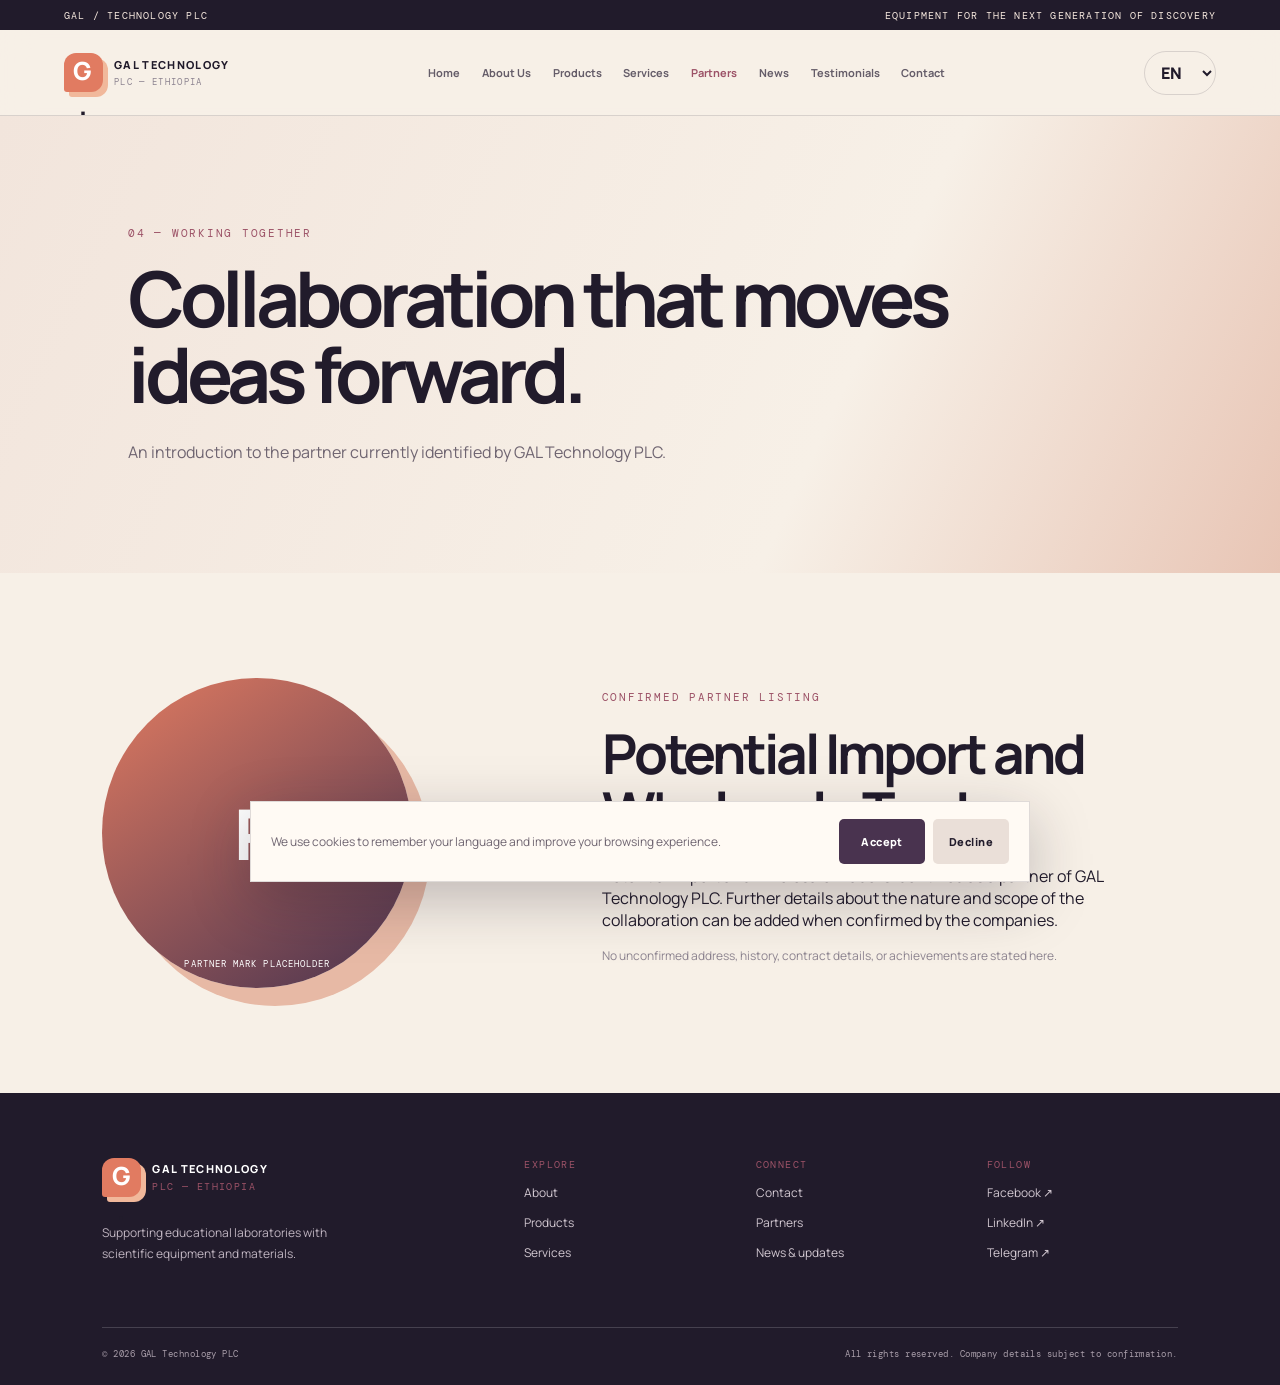
==== partners.html @ d0cb96fa "Add files via upload" ====
<!doctype html>
<html lang="en"><head><meta charset="utf-8"><meta name="viewport" content="width=device-width, initial-scale=1"><meta name="description" content="GAL Technology PLC — educational laboratory equipment and scientific materials."><title>Partners | GAL Technology PLC</title><link rel="preconnect" href="https://fonts.googleapis.com"><link rel="preconnect" href="https://fonts.gstatic.com" crossorigin><link href="https://fonts.googleapis.com/css2?family=DM+Mono:wght@400;500&family=Manrope:wght@400;500;600;700;800&family=Noto+Sans+Ethiopic:wght@400;500;600;700&display=swap" rel="stylesheet"><link rel="icon" type="image/svg+xml" href="assets/gal-tech-favicon.svg"><link rel="apple-touch-icon" href="assets/gal-tech-favicon.svg"><link rel="stylesheet" href="css/style.css"></head>
<body><div class="announcement"><span>GAL / TECHNOLOGY PLC</span><span data-i18n="announcement">EQUIPMENT FOR THE NEXT GENERATION OF DISCOVERY</span></div>
<header class="site-header"><a class="brand" href="index.html"><span class="brand-symbol">G<span>.</span></span><span>GAL TECHNOLOGY<small>PLC — ETHIOPIA</small></span></a><button class="menu-toggle" aria-label="Open menu">☰</button><nav class="main-nav"><a href="index.html" >Home</a><a href="about.html" >About Us</a><a href="products.html" >Products</a><a href="services.html" >Services</a><a href="partners.html" aria-current="page">Partners</a><a href="news.html" >News</a><a href="testimonials.html" >Testimonials</a><a href="contact.html" >Contact</a></nav><select id="languageSelect" class="language-select" aria-label="Choose language"><option value="en">EN</option><option value="am">አማ</option></select></header>
<main>
<section class="page-hero"><p class="eyebrow">04 — WORKING TOGETHER</p><h1 data-i18n="partnersTitle">Collaboration that moves ideas forward.</h1><p data-i18n="partnersIntro">An introduction to the partner currently identified by GAL Technology PLC.</p></section>
<section class="section partner-profile"><div class="partner-mark">P<span>PARTNER MARK PLACEHOLDER</span></div><div><p class="eyebrow">CONFIRMED PARTNER LISTING</p><h2>Potential Import and Wholesale Trade</h2><p data-i18n="partnerDescription">Potential Import and Wholesale Trade is identified as a partner of GAL Technology PLC. Further details about the nature and scope of the collaboration can be added when confirmed by the companies.</p><p class="muted" data-i18n="partnerDisclaimer">No unconfirmed address, history, contract details, or achievements are stated here.</p></div></section>
</main>
<footer class="site-footer"><div class="footer-top"><div><a class="brand footer-brand" href="index.html"><span class="brand-symbol">G<span>.</span></span><span>GAL TECHNOLOGY<small>PLC — ETHIOPIA</small></span></a><p data-i18n="footerText">Supporting educational laboratories with scientific equipment and materials.</p></div><div><small>EXPLORE</small><a href="about.html">About</a><a href="products.html">Products</a><a href="services.html">Services</a></div><div><small>CONNECT</small><a href="contact.html">Contact</a><a href="partners.html">Partners</a><a href="news.html">News & updates</a></div><div><small>FOLLOW</small><a href="#social-facebook">Facebook ↗</a><a href="#social-linkedin">LinkedIn ↗</a><a href="#social-telegram">Telegram ↗</a></div></div><div class="footer-bottom"><span>© <span id="year"></span> GAL Technology PLC</span><span data-i18n="footerNote">All rights reserved. Company details subject to confirmation.</span></div></footer>
<div class="cookie-banner" id="cookieBanner"><p data-i18n="cookieText">We use cookies to remember your language and improve your browsing experience.</p><div><button id="cookieAccept" class="btn btn-primary">Accept</button><button id="cookieDecline" class="btn btn-small">Decline</button></div></div>
<script src="js/translations.js"></script><script src="js/main.js"></script><script src="js/products.js"></script></body></html>
---- css/style.css ----
:root{--ink:#211b2b;--plum:#49334f;--berry:#9c5267;--coral:#e17b61;--peach:#f1b89b;--paper:#f7f0e7;--white:#fffaf4;--muted:#8d8490;--line:rgba(33,27,43,.14);--shadow:0 28px 70px rgba(42,26,43,.16)}
*{box-sizing:border-box}html{scroll-behavior:smooth}body{margin:0;background:var(--paper);color:var(--ink);font-family:Manrope,"Noto Sans Ethiopic",sans-serif}a{color:inherit;text-decoration:none}button,input,select,textarea{font:inherit}.announcement{height:30px;background:var(--ink);color:#f7e9df;display:flex;justify-content:space-between;align-items:center;padding:0 5vw;font:10px "DM Mono",monospace;letter-spacing:.12em}.site-header{height:86px;display:flex;align-items:center;justify-content:space-between;padding:0 5vw;background:rgba(247,240,231,.94);position:sticky;top:0;z-index:20;border-bottom:1px solid var(--line);backdrop-filter:blur(16px)}.brand{display:flex;align-items:center;gap:11px;font-size:11px;font-weight:800;letter-spacing:.12em}.brand small{display:block;font:9px "DM Mono",monospace;color:var(--muted);margin-top:4px}.brand-symbol{width:39px;height:39px;border-radius:12px 12px 12px 3px;background:var(--coral);display:grid;place-items:center;color:white;font-size:25px;box-shadow:5px 5px 0 var(--peach)}.brand-symbol span{color:var(--ink)}.main-nav{display:flex;gap:clamp(10px,1.7vw,26px)}.main-nav a{font-size:11px;font-weight:700;color:#655d69;transition:.2s}.main-nav a:hover,.main-nav a[aria-current=page]{color:var(--berry)}.language-select{border:1px solid var(--line);background:transparent;border-radius:30px;padding:9px 12px;color:var(--ink);font-weight:800}.menu-toggle{display:none;background:none;border:0;font-size:24px}.hero{min-height:650px;padding:8vw 7vw;display:grid;grid-template-columns:1fr 1fr;align-items:center;overflow:hidden;position:relative}.editorial-hero{background:radial-gradient(circle at 77% 43%,#e9b39a 0,#e8a58d 17%,transparent 17.2%),linear-gradient(120deg,#f7f0e7 0 52%,#eedfd5 52%)}.hero-copy{max-width:650px;position:relative;z-index:2}.eyebrow{font:11px "DM Mono",monospace;letter-spacing:.16em;color:var(--berry);margin:0 0 20px}.hero h1,.page-hero h1{font-size:clamp(44px,6vw,82px);line-height:.99;letter-spacing:-.065em;margin:0 0 26px;max-width:720px}.lead,.page-hero>p:last-child{font-size:16px;line-height:1.8;color:#6f6571;max-width:560px}.actions{display:flex;align-items:center;gap:26px;margin-top:34px;flex-wrap:wrap}.btn{display:inline-flex;align-items:center;justify-content:center;padding:15px 22px;border:0;border-radius:5px;font-size:11px;font-weight:800;letter-spacing:.04em;cursor:pointer;transition:.25s}.btn:hover{transform:translateY(-4px);box-shadow:0 12px 24px #211b2b22}.btn-primary{background:var(--plum);color:white}.btn-outline{border:1px solid var(--plum);color:var(--plum);margin-top:18px}.btn-light{background:var(--white);color:var(--ink)}.btn-small{padding:12px 16px;background:#eadfd8;color:var(--ink)}.text-link{font-size:12px;font-weight:800;border-bottom:1px solid var(--coral);padding-bottom:5px}.hero-proof{display:flex;gap:30px;margin-top:70px;font:10px "DM Mono",monospace;color:#8d7d85;text-transform:uppercase;letter-spacing:.1em}.hero-art{height:500px;position:relative;perspective:1000px;display:grid;place-items:center}.glass-sphere{width:min(29vw,340px);aspect-ratio:1;border-radius:50%;position:relative;background:radial-gradient(circle at 30% 25%,#fff9 0 3%,#f5c4ad99 15%,#a75e76aa 42%,#49334f 75%);box-shadow:inset -25px -28px 55px #251b3a77,inset 15px 15px 35px #fff9,25px 45px 90px #5e3b554d;transform:rotateX(18deg) rotateY(-22deg);animation:float 7s ease-in-out infinite}.sphere-core{position:absolute;width:32%;height:32%;border-radius:50%;background:linear-gradient(145deg,#fff4d8,#e17b61 45%,#49334f);top:34%;left:34%;box-shadow:0 0 35px #f7c6aa}.sphere-ring{position:absolute;inset:20% -24%;border:2px solid #fff9;border-radius:50%;transform:rotate(-28deg) rotateX(65deg);box-shadow:0 0 15px #fff8}.sphere-shine{position:absolute;inset:12% 57% 60% 20%;border-radius:50%;background:#fff8;filter:blur(13px)}.orbit{position:absolute;border:1px solid #49334f55;border-radius:50%;width:90%;height:36%;transform:rotate(-25deg)}.orbit-two{width:75%;height:65%;transform:rotate(62deg);border-color:#e17b61aa}.float-card{position:absolute;background:#fffaf0d9;backdrop-filter:blur(12px);padding:16px 20px;box-shadow:var(--shadow);border:1px solid #fff;border-radius:7px;display:grid;gap:7px;transform:rotateY(-12deg) rotateX(8deg)}.float-card small,.float-card span{font:9px "DM Mono";color:var(--berry)}.float-card b{font-size:13px;letter-spacing:.08em}.card-a{top:13%;left:3%}.card-b{bottom:14%;right:0}.vertical-note{position:absolute;right:-4%;top:35%;writing-mode:vertical-rl;font:9px "DM Mono";letter-spacing:.2em;color:#725765}@keyframes float{0%,100%{transform:translateY(0) rotateX(18deg) rotateY(-22deg)}50%{transform:translateY(-18px) rotateX(25deg) rotateY(-12deg)}}.ticker{background:var(--coral);color:var(--ink);overflow:hidden;padding:17px 0;font:11px "DM Mono";letter-spacing:.14em;white-space:nowrap}.ticker div{word-spacing:18px;animation:marquee 28s linear infinite}.ticker i{font-style:normal;margin:0 20px;color:#fff}@keyframes marquee{to{transform:translateX(-20%)}}.section{padding:105px 8vw}.intro-grid{display:grid;grid-template-columns:1fr 1fr;gap:9vw;align-items:start}.section h2,.feature-split h2,.partner-band h2{font-size:clamp(34px,4.3vw,56px);line-height:1.06;letter-spacing:-.055em;margin:0 0 24px}.intro-grid p:not(.eyebrow),.feature-split p:not(.eyebrow),.partner-band p:not(.eyebrow){line-height:1.9;color:#756c76;font-size:14px}.intro-grid .text-link{display:inline-block;margin-top:22px}.dark-panel{background:var(--ink);color:var(--white)}.section-head{display:flex;justify-content:space-between;gap:40px;align-items:end;margin-bottom:45px}.section-head p{max-width:300px;color:#c2b6c0;line-height:1.7;font-size:13px}.dark-panel .eyebrow{color:var(--peach)}.discipline-grid{display:grid;grid-template-columns:repeat(3,1fr);gap:12px}.discipline{min-height:180px;padding:24px;display:flex;flex-direction:column;justify-content:space-between;position:relative;overflow:hidden;border-radius:4px;background:linear-gradient(140deg,#553b5b,#30253d);transition:.35s;transform-style:preserve-3d}.discipline:nth-child(2),.discipline:nth-child(5){background:linear-gradient(140deg,#a65e72,#673e5b)}.discipline:nth-child(3),.discipline:nth-child(6){background:linear-gradient(140deg,#d77e65,#854a5d)}.discipline:hover{transform:perspective(700px) rotateX(5deg) rotateY(-5deg) translateY(-7px);box-shadow:0 25px 40px #0005}.discipline span{font:10px "DM Mono";color:#f5c9b6}.discipline b{font-size:19px;max-width:220px}.discipline i{position:absolute;right:24px;bottom:24px;font-style:normal;font-size:22px;color:#f7c7ae}.feature-split{display:grid;grid-template-columns:1fr 1fr;gap:10vw;align-items:center}.feature-visual{height:420px;background:linear-gradient(145deg,#e8c6b6,#d88a77);border-radius:4px;position:relative;display:grid;place-items:center;overflow:hidden;perspective:800px}.lab-cube{width:190px;height:190px;position:relative;transform-style:preserve-3d;transform:rotateX(-25deg) rotateY(35deg);animation:cubefloat 9s ease-in-out infinite}.cube-face{position:absolute;width:190px;height:190px;border:1px solid #fff9;background:linear-gradient(145deg,#fdf4e7aa,#6b435b99);backdrop-filter:blur(5px);box-shadow:inset 0 0 35px #fff5;display:grid;place-items:center;color:#fff;font-size:25px;font-weight:800;letter-spacing:.12em;text-align:center}.face-front{transform:translateZ(95px)}.face-side{transform:rotateY(90deg) translateZ(95px);background:#49334fcc}.face-top{transform:rotateX(90deg) translateZ(95px);background:#f7c2a8aa}.visual-caption{position:absolute;bottom:20px;left:22px;font:9px "DM Mono";letter-spacing:.12em;color:#533b50}@keyframes cubefloat{50%{transform:rotateX(-10deg) rotateY(125deg) translateY(-14px)}}.partner-band{background:var(--berry);color:white;display:flex;align-items:center;justify-content:space-between;gap:40px}.partner-band .eyebrow{color:#f8cbb5}.partner-band p:not(.eyebrow){color:#f5dce0;max-width:540px}.page-hero{padding:110px 10vw 90px;background:linear-gradient(115deg,#f2e5dc,#f7f0e7 65%,#e8c5b5);min-height:360px}.page-hero h1{max-width:850px}.page-hero>p:last-child{max-width:670px}.two-col{display:grid;grid-template-columns:1fr 1fr;gap:10vw}.values{background:var(--ink);color:white}.values .eyebrow{color:var(--peach)}.value-grid{display:grid;grid-template-columns:repeat(3,1fr);gap:16px;margin-top:50px}.value-grid article{padding:25px;border:1px solid #ffffff2c;min-height:190px}.value-grid span{font:11px "DM Mono";color:var(--coral)}.value-grid h3{margin-top:32px}.value-grid p{color:#c8bdc8;font-size:13px;line-height:1.7}.manager{display:grid;grid-template-columns:.8fr 1.2fr;gap:9vw;align-items:center}.portrait-placeholder,.partner-mark{min-height:350px;background:linear-gradient(145deg,#d88a77,#49334f);display:grid;place-items:center;color:white;font-size:70px;font-weight:800;position:relative;box-shadow:18px 18px 0 #e7b9a5}.portrait-placeholder span,.partner-mark span{position:absolute;bottom:18px;font:9px "DM Mono";letter-spacing:.12em}.manager h3{margin:28px 0 4px}.muted{color:var(--muted);font-size:12px}.catalog-tools{display:flex;gap:12px;margin-bottom:20px}.catalog-tools input,.catalog-tools select{padding:14px;border:1px solid var(--line);background:#fffaf4;border-radius:3px;min-width:180px}.catalog-tools input{flex:1}.catalog-note{font-size:11px;color:var(--muted);margin-bottom:30px}.product-grid{display:grid;grid-template-columns:repeat(3,1fr);gap:15px}.product-card{background:#fffaf4;border:1px solid var(--line);padding:22px;min-height:190px;display:flex;flex-direction:column;justify-content:space-between;transition:.25s}.product-card:hover{transform:translateY(-5px);box-shadow:var(--shadow)}.product-card small{font:9px "DM Mono";color:var(--berry);text-transform:uppercase}.product-card h3{font-size:18px}.product-card p{font-size:12px;color:#7d737e;line-height:1.6}.service-list article{display:grid;grid-template-columns:70px 1fr 30px;gap:25px;padding:30px 0;border-bottom:1px solid var(--line);align-items:start}.service-list article>span{font:12px "DM Mono";color:var(--berry)}.service-list h2{font-size:25px;margin:0 0 10px}.service-list p{color:#7d737e;line-height:1.7;max-width:680px}.partner-profile{display:grid;grid-template-columns:.8fr 1.2fr;gap:9vw;align-items:center}.partner-mark{background:linear-gradient(145deg,#e17b61,#49334f);border-radius:50%;min-height:310px;max-width:310px}.sample-warning{background:#f3d8c8;border-left:4px solid var(--coral);padding:16px;font-size:12px;line-height:1.6;margin-bottom:28px}.quote-grid,.news-grid{display:grid;grid-template-columns:repeat(3,1fr);gap:15px}.quote-grid blockquote{margin:0;padding:28px;background:#fffaf4;border:1px solid var(--line)}.quote-grid blockquote>span{font-size:48px;color:var(--coral)}.quote-grid p{line-height:1.8;color:#635a65}.quote-grid footer{font-weight:800;font-size:12px;margin-top:30px}.quote-grid small{display:block;color:var(--muted);font-weight:400;margin-top:5px}.news-grid article{background:#fffaf4;padding:16px}.news-art{height:180px;display:grid;place-items:center;color:white;font:20px "DM Mono";letter-spacing:.15em}.art-one{background:linear-gradient(135deg,#49334f,#d77e65)}.art-two{background:linear-gradient(135deg,#9c5267,#f1b89b)}.art-three{background:linear-gradient(135deg,#211b2b,#9c5267)}.news-grid h2{font-size:21px;line-height:1.2}.news-grid p{font-size:13px;color:#7d737e;line-height:1.7}.news-grid .text-link{display:inline-block;margin:15px 0}.contact-layout{display:grid;grid-template-columns:1fr 1fr;gap:8vw}.contact-details>div{padding:0 0 22px;margin-bottom:20px;border-bottom:1px solid var(--line)}.contact-details small,.footer-top small{font:10px "DM Mono";letter-spacing:.14em;color:var(--berry)}.contact-details h2{font-size:27px}.contact-details p{color:#726976}.map-placeholder{height:180px;background:repeating-linear-gradient(45deg,#eadbd1,#eadbd1 10px,#f1e6de 10px,#f1e6de 20px);display:grid;place-content:center;text-align:center;color:#806b78}.map-placeholder span{font:14px "DM Mono";letter-spacing:.2em}.map-placeholder small{margin-top:8px}.contact-form{background:#fffaf4;padding:35px;box-shadow:var(--shadow)}.contact-form h2{font-size:34px}.contact-form label{display:block;font-size:11px;font-weight:800;margin:18px 0}.contact-form input,.contact-form textarea{display:block;width:100%;padding:13px;margin-top:7px;border:1px solid var(--line);background:var(--paper);outline-color:var(--coral)}.form-status{font-size:11px;color:var(--muted);line-height:1.5}.site-footer{background:var(--ink);color:#fffaf4;padding:65px 8vw 25px}.footer-top{display:grid;grid-template-columns:2fr 1fr 1fr 1fr;gap:40px;padding-bottom:50px}.footer-brand{color:white}.footer-top p{color:#bfb4c0;max-width:260px;font-size:12px;line-height:1.8;margin-top:25px}.footer-top>div:not(:first-child){display:flex;flex-direction:column;gap:13px}.footer-top>div>a:not(.brand){font-size:12px;color:#d2c8d1}.footer-bottom{border-top:1px solid #ffffff2b;padding-top:20px;display:flex;justify-content:space-between;color:#a99eaa;font:9px "DM Mono";letter-spacing:.05em}.cookie-banner{position:fixed;z-index:50;bottom:18px;left:50%;transform:translateX(-50%);width:min(780px,calc(100% - 30px));background:#fffaf4;box-shadow:0 18px 60px #211b2b44;border:1px solid var(--line);padding:17px 20px;display:flex;align-items:center;justify-content:space-between;gap:20px}.cookie-banner p{font-size:12px;color:#6f6571}.cookie-banner>div{display:flex;gap:8px;flex-shrink:0}
@media(max-width:1000px){.main-nav{gap:10px}.main-nav a{font-size:10px}.hero{padding-left:5vw;padding-right:5vw}.hero-art{transform:scale(.9)}.section{padding:80px 6vw}}
@media(max-width:760px){.announcement span:last-child{display:none}.site-header{height:72px}.menu-toggle{display:block;order:3}.main-nav{display:none;position:absolute;top:72px;left:0;right:0;background:var(--paper);padding:20px 7vw;flex-direction:column;border-bottom:1px solid var(--line)}.main-nav.open{display:flex}.main-nav a{font-size:13px;padding:8px 0}.language-select{margin-left:auto;margin-right:16px}.hero{grid-template-columns:1fr;padding:75px 7vw 30px}.hero h1{font-size:54px}.hero-art{height:370px;margin-top:10px}.glass-sphere{width:240px}.vertical-note{right:0}.intro-grid,.feature-split,.two-col,.manager,.partner-profile,.contact-layout{grid-template-columns:1fr;gap:35px}.section-head,.partner-band{align-items:flex-start;flex-direction:column}.discipline-grid,.product-grid,.quote-grid,.news-grid,.value-grid{grid-template-columns:1fr 1fr}.discipline{min-height:145px}.feature-visual{height:330px}.page-hero{padding:75px 7vw}.page-hero h1{font-size:52px}.footer-top{grid-template-columns:1fr 1fr}.footer-top>div:first-child{grid-column:1/-1}.catalog-tools{flex-direction:column}.catalog-tools input,.catalog-tools select{width:100%}.cookie-banner{align-items:flex-start;flex-direction:column}.cookie-banner>div{width:100%}.cookie-banner button{flex:1}.footer-bottom{gap:15px;flex-direction:column}}
@media(max-width:440px){.discipline-grid,.product-grid,.quote-grid,.news-grid,.value-grid{grid-template-columns:1fr}.hero h1{font-size:45px}.hero-proof{margin-top:40px}.footer-top{grid-template-columns:1fr 1fr}.service-list article{grid-template-columns:35px 1fr 20px;gap:12px}.contact-form{padding:22px}}

/* --- Supplied laboratory photography and expanded homepage content --- */
.photo-band{padding:30px 7vw 86px;background:var(--paper)}
.photo-band-head{display:flex;justify-content:space-between;align-items:end;gap:30px;margin-bottom:24px}
.photo-band-head h2{font-size:clamp(28px,4vw,46px);letter-spacing:-.045em;margin:0;max-width:520px}
.photo-band-head p{max-width:390px;color:#766d78;line-height:1.7;font-size:13px}
.lab-photo-grid{display:grid;grid-template-columns:1.25fr 1fr 1fr;gap:14px}
.lab-photo{margin:0;position:relative;overflow:hidden;min-height:245px;background:#e7d9d0;border-radius:8px;box-shadow:var(--shadow)}
.lab-photo:first-child{min-height:330px;grid-row:span 2}
.lab-photo img{width:100%;height:100%;position:absolute;inset:0;object-fit:cover;transition:transform .6s ease}
.lab-photo:hover img{transform:scale(1.045)}
.lab-photo figcaption{position:absolute;left:14px;bottom:14px;padding:8px 11px;background:#211b2bd9;color:#fffaf4;font:9px 'DM Mono',monospace;letter-spacing:.1em;border-radius:3px}
.why-section{background:#f0e5dc}
.why-grid{display:grid;grid-template-columns:repeat(4,1fr);gap:14px;margin-top:34px}
.why-card{background:#fffaf4;padding:25px 22px;border:1px solid var(--line);min-height:210px;border-radius:6px;box-shadow:0 12px 34px #211b2b0b}
.why-card span{font:11px 'DM Mono';color:var(--berry)}
.why-card h3{font-size:17px;margin:28px 0 10px}
.why-card p{font-size:12px;line-height:1.75;color:#766d78;margin:0}
.image-feature{display:grid;grid-template-columns:1fr 1fr;gap:6vw;align-items:center}
.image-feature img{width:100%;height:390px;object-fit:cover;border-radius:7px;box-shadow:var(--shadow)}
.image-strip{display:grid;grid-template-columns:repeat(3,1fr);gap:14px;margin-top:34px}
.image-strip img{width:100%;height:210px;object-fit:cover;border-radius:6px}
.photo-note{font-size:10px;color:var(--muted);margin-top:12px;line-height:1.6}
.news-photo{height:190px;width:100%;object-fit:cover;display:block;border-radius:4px}
.product-card .product-thumb{height:130px;width:100%;object-fit:cover;margin:-22px -22px 18px;width:calc(100% + 44px);max-width:none}
@media(max-width:900px){.why-grid{grid-template-columns:repeat(2,1fr)}.lab-photo-grid{grid-template-columns:1fr 1fr}.lab-photo:first-child{grid-row:auto;min-height:245px}.image-feature{gap:30px}}
@media(max-width:600px){.photo-band-head{align-items:flex-start;flex-direction:column}.lab-photo-grid,.why-grid,.image-feature,.image-strip{grid-template-columns:1fr}.lab-photo,.lab-photo:first-child{min-height:230px}.image-feature img{height:260px}.image-strip img{height:220px}}

/* Homepage hero: clear company identity and real laboratory imagery */
.editorial-hero{background:linear-gradient(110deg,rgba(247,240,231,.97) 0%,rgba(247,240,231,.91) 48%,rgba(238,223,213,.78) 100%),url("../assets/images/science-laboratory.webp") center/cover no-repeat}
.hero-art{height:540px;display:flex;flex-direction:column;justify-content:flex-start;align-items:center;gap:18px;padding:8px 2% 22px;isolation:isolate}
.hero-company-title{text-align:center;position:relative;z-index:2;color:var(--ink);width:100%}
.hero-company-title>span{font:10px "DM Mono",monospace;letter-spacing:.25em;color:var(--berry)}
.hero-company-title h2{font-size:clamp(25px,3.1vw,43px);line-height:1.05;letter-spacing:-.055em;margin:8px 0 5px;font-weight:800}
.hero-company-title p{font:11px "DM Mono",monospace;letter-spacing:.3em;color:var(--berry);margin:0}
.hero-company-title i{font-style:normal;color:var(--coral)}
.hero-photo-collage{position:relative;width:min(100%,510px);height:360px;z-index:1}
.hero-photo{position:absolute;margin:0;overflow:hidden;border:7px solid rgba(255,250,244,.88);border-radius:5px;box-shadow:0 22px 55px rgba(33,27,43,.2);background:#d8c8bf}
.hero-photo img{display:block;width:100%;height:100%;object-fit:cover}
.hero-photo-main{left:12%;top:8%;width:70%;height:78%;transform:rotate(-3deg)}
.hero-photo-top{right:0;top:0;width:37%;height:43%;transform:rotate(5deg)}
.hero-photo-bottom{right:2%;bottom:2%;width:42%;height:43%;transform:rotate(4deg)}
.hero-photo-label{position:absolute;left:0;bottom:0;padding:10px 13px;background:var(--ink);color:#fff5ec;font:9px "DM Mono",monospace;letter-spacing:.12em;box-shadow:0 8px 20px #211b2b30}
.hero-art-glow{position:absolute;z-index:-1;width:78%;height:65%;top:24%;left:11%;border-radius:50%;background:radial-gradient(ellipse,rgba(225,123,97,.24),rgba(156,82,103,.1) 48%,transparent 72%);filter:blur(12px)}
.vertical-note{right:-1%;top:48%;color:#725765}
.cookie-banner[hidden]{display:none!important}
@media(max-width:760px){.hero-art{height:460px;padding-top:8px}.hero-company-title h2{font-size:32px}.hero-photo-collage{height:310px;width:100%;max-width:440px}.vertical-note{right:0;top:48%}}
@media(max-width:440px){.hero-art{height:420px}.hero-photo-collage{height:275px}.hero-photo-main{left:8%;width:76%}.hero-photo-top{width:40%;height:40%}.hero-photo-bottom{width:44%;height:42%}.hero-photo-label{font-size:8px;padding:8px}}


/* Live Google Maps panel for the verified 4Y Building coordinates */
.map-panel{border:1px solid var(--line);background:#fffaf4;padding:18px;box-shadow:var(--shadow);}
.map-panel-heading{display:flex;justify-content:space-between;align-items:flex-end;gap:16px;margin-bottom:14px;flex-wrap:wrap;}
.map-panel-heading h2{font-size:25px;margin:6px 0 3px;}
.map-panel-heading p{margin:0;color:#726976;font-size:13px;}
.live-map{height:340px;overflow:hidden;background:#eadbd1;border-radius:4px;}
.live-map iframe{display:block;width:100%;height:100%;border:0;}
.map-coordinates{font:10px "DM Mono",monospace;letter-spacing:.12em;color:#857786;margin:12px 0 0;}
.company-address{line-height:1.7;}
@media(max-width:760px){.live-map{height:280px}.map-panel{padding:13px}.map-panel-heading h2{font-size:22px}}
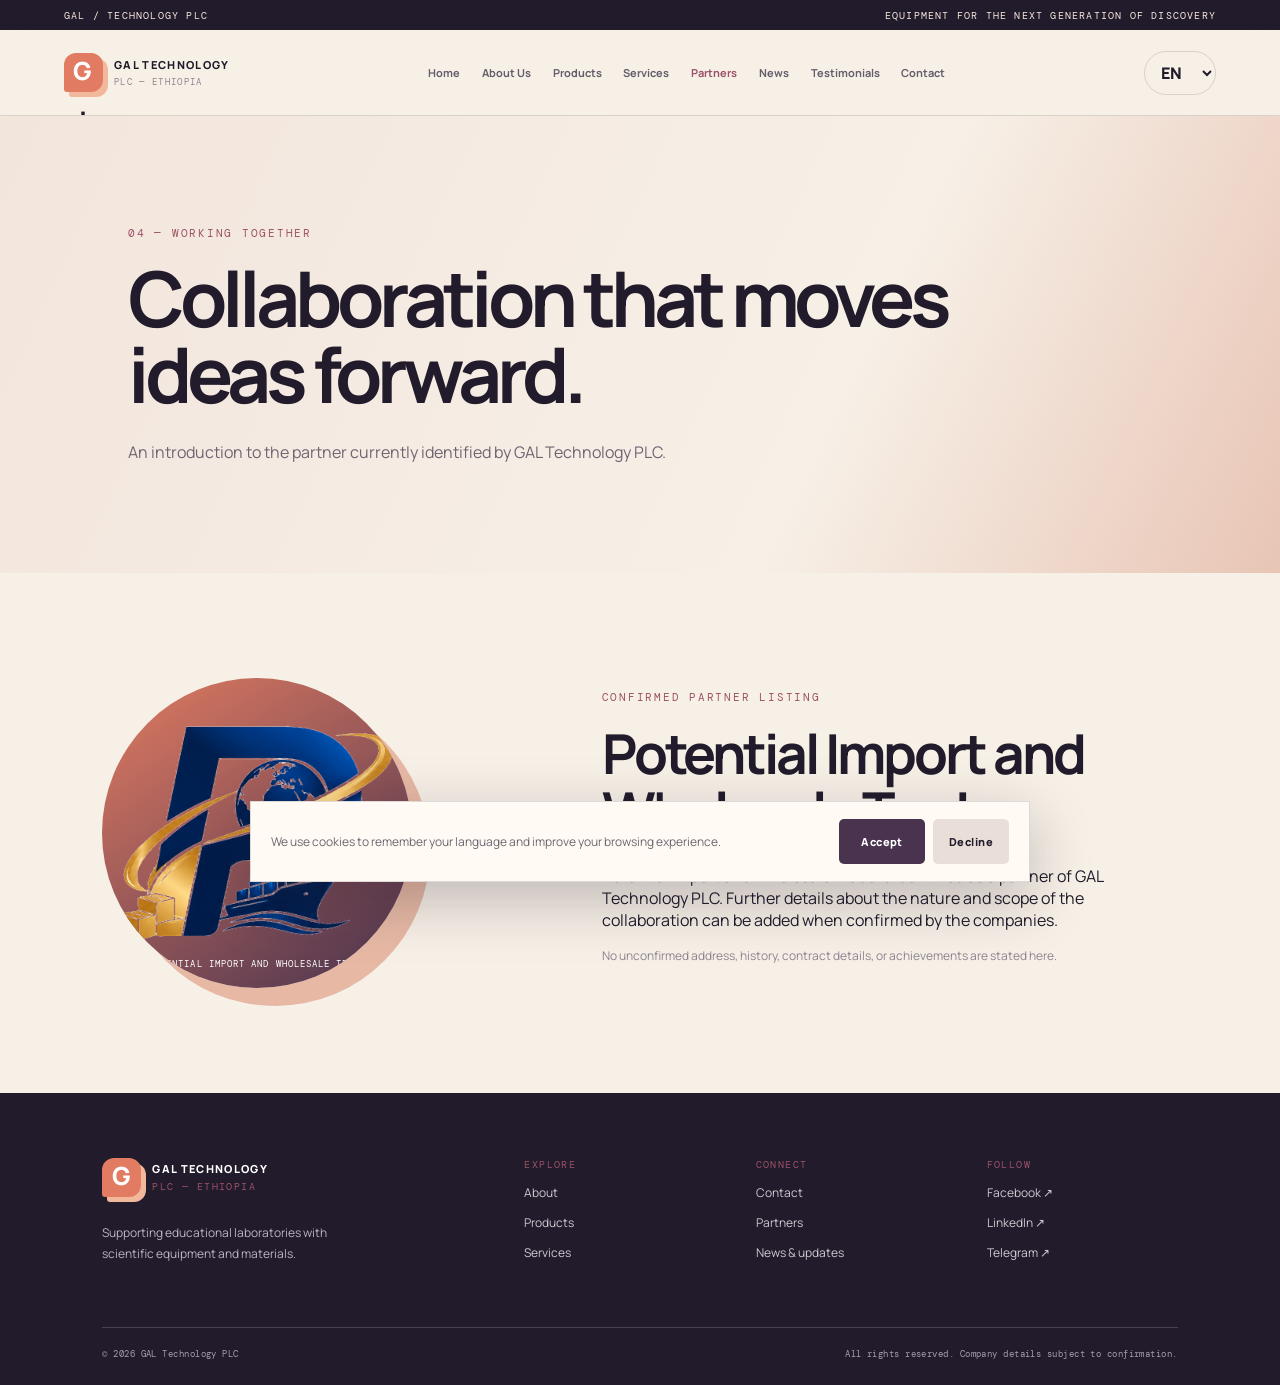
==== commit 0c64797a: "Add files via upload" ====
--- a/partners.html
+++ b/partners.html
@@ -1,11 +1,177 @@
+
 <!doctype html>
-<html lang="en"><head><meta charset="utf-8"><meta name="viewport" content="width=device-width, initial-scale=1"><meta name="description" content="GAL Technology PLC — educational laboratory equipment and scientific materials."><title>Partners | GAL Technology PLC</title><link rel="preconnect" href="https://fonts.googleapis.com"><link rel="preconnect" href="https://fonts.gstatic.com" crossorigin><link href="https://fonts.googleapis.com/css2?family=DM+Mono:wght@400;500&family=Manrope:wght@400;500;600;700;800&family=Noto+Sans+Ethiopic:wght@400;500;600;700&display=swap" rel="stylesheet"><link rel="icon" type="image/svg+xml" href="assets/gal-tech-favicon.svg"><link rel="apple-touch-icon" href="assets/gal-tech-favicon.svg"><link rel="stylesheet" href="css/style.css"></head>
-<body><div class="announcement"><span>GAL / TECHNOLOGY PLC</span><span data-i18n="announcement">EQUIPMENT FOR THE NEXT GENERATION OF DISCOVERY</span></div>
-<header class="site-header"><a class="brand" href="index.html"><span class="brand-symbol">G<span>.</span></span><span>GAL TECHNOLOGY<small>PLC — ETHIOPIA</small></span></a><button class="menu-toggle" aria-label="Open menu">☰</button><nav class="main-nav"><a href="index.html" >Home</a><a href="about.html" >About Us</a><a href="products.html" >Products</a><a href="services.html" >Services</a><a href="partners.html" aria-current="page">Partners</a><a href="news.html" >News</a><a href="testimonials.html" >Testimonials</a><a href="contact.html" >Contact</a></nav><select id="languageSelect" class="language-select" aria-label="Choose language"><option value="en">EN</option><option value="am">አማ</option></select></header>
+<html lang="en">
+<head>
+<meta charset="utf-8">
+<meta name="viewport" content="width=device-width, initial-scale=1">
+<meta name="description" content="GAL Technology PLC — educational laboratory equipment and scientific materials.">
+<title>Partners | GAL Technology PLC</title>
+
+<link rel="preconnect" href="https://fonts.googleapis.com">
+<link rel="preconnect" href="https://fonts.gstatic.com" crossorigin>
+<link href="https://fonts.googleapis.com/css2?family=DM+Mono:wght@400;500&family=Manrope:wght@400;500;600;700;800&family=Noto+Sans+Ethiopic:wght@400;500;600;700&display=swap" rel="stylesheet">
+
+<link rel="icon" type="image/svg+xml" href="assets/gal-tech-favicon.svg">
+<link rel="apple-touch-icon" href="assets/gal-tech-favicon.svg">
+<link rel="stylesheet" href="css/style.css">
+
+<style>
+/* Partner logo sizing and positioning */
+.partner-mark {
+    display: flex;
+    flex-direction: column;
+    align-items: center;
+    justify-content: center;
+    overflow: hidden;
+    box-sizing: border-box;
+    padding: 12px;
+}
+
+.partner-mark img {
+    display: block;
+    width: 100%;
+    height: 100%;
+    max-width: none;
+    max-height: none;
+    object-fit: contain;
+    object-position: center;
+    margin: 0;
+}
+
+.partner-mark span {
+    text-align: center;
+}
+</style>
+</head>
+
+<body>
+
+<div class="announcement">
+    <span>GAL / TECHNOLOGY PLC</span>
+    <span data-i18n="announcement">EQUIPMENT FOR THE NEXT GENERATION OF DISCOVERY</span>
+</div>
+
+<header class="site-header">
+    <a class="brand" href="index.html">
+        <span class="brand-symbol">G<span>.</span></span>
+        <span>GAL TECHNOLOGY<small>PLC — ETHIOPIA</small></span>
+    </a>
+
+    <button class="menu-toggle" aria-label="Open menu">☰</button>
+
+    <nav class="main-nav">
+        <a href="index.html">Home</a>
+        <a href="about.html">About Us</a>
+        <a href="products.html">Products</a>
+        <a href="services.html">Services</a>
+        <a href="partners.html" aria-current="page">Partners</a>
+        <a href="news.html">News</a>
+        <a href="testimonials.html">Testimonials</a>
+        <a href="contact.html">Contact</a>
+    </nav>
+
+    <select id="languageSelect" class="language-select" aria-label="Choose language">
+        <option value="en">EN</option>
+        <option value="am">አማ</option>
+    </select>
+</header>
+
 <main>
-<section class="page-hero"><p class="eyebrow">04 — WORKING TOGETHER</p><h1 data-i18n="partnersTitle">Collaboration that moves ideas forward.</h1><p data-i18n="partnersIntro">An introduction to the partner currently identified by GAL Technology PLC.</p></section>
-<section class="section partner-profile"><div class="partner-mark">P<span>PARTNER MARK PLACEHOLDER</span></div><div><p class="eyebrow">CONFIRMED PARTNER LISTING</p><h2>Potential Import and Wholesale Trade</h2><p data-i18n="partnerDescription">Potential Import and Wholesale Trade is identified as a partner of GAL Technology PLC. Further details about the nature and scope of the collaboration can be added when confirmed by the companies.</p><p class="muted" data-i18n="partnerDisclaimer">No unconfirmed address, history, contract details, or achievements are stated here.</p></div></section>
+
+<section class="page-hero">
+    <p class="eyebrow">04 — WORKING TOGETHER</p>
+    <h1 data-i18n="partnersTitle">Collaboration that moves ideas forward.</h1>
+    <p data-i18n="partnersIntro">An introduction to the partner currently identified by GAL Technology PLC.</p>
+</section>
+
+<section class="section partner-profile">
+
+    <div class="partner-mark">
+        <img
+            src="assets/images/potential-import-wholesale-mark-transparent.png"
+            alt="Potential Import and Wholesale Trade logo"
+            loading="lazy"
+        >
+        <span>POTENTIAL IMPORT AND WHOLESALE TRADE</span>
+    </div>
+
+    <div>
+        <p class="eyebrow">CONFIRMED PARTNER LISTING</p>
+
+        <h2>Potential Import and Wholesale Trade</h2>
+
+        <p data-i18n="partnerDescription">
+            Potential Import and Wholesale Trade is identified as a partner of GAL Technology PLC. Further details about the nature and scope of the collaboration can be added when confirmed by the companies.
+        </p>
+
+        <p class="muted" data-i18n="partnerDisclaimer">
+            No unconfirmed address, history, contract details, or achievements are stated here.
+        </p>
+    </div>
+
+</section>
+
 </main>
-<footer class="site-footer"><div class="footer-top"><div><a class="brand footer-brand" href="index.html"><span class="brand-symbol">G<span>.</span></span><span>GAL TECHNOLOGY<small>PLC — ETHIOPIA</small></span></a><p data-i18n="footerText">Supporting educational laboratories with scientific equipment and materials.</p></div><div><small>EXPLORE</small><a href="about.html">About</a><a href="products.html">Products</a><a href="services.html">Services</a></div><div><small>CONNECT</small><a href="contact.html">Contact</a><a href="partners.html">Partners</a><a href="news.html">News & updates</a></div><div><small>FOLLOW</small><a href="#social-facebook">Facebook ↗</a><a href="#social-linkedin">LinkedIn ↗</a><a href="#social-telegram">Telegram ↗</a></div></div><div class="footer-bottom"><span>© <span id="year"></span> GAL Technology PLC</span><span data-i18n="footerNote">All rights reserved. Company details subject to confirmation.</span></div></footer>
-<div class="cookie-banner" id="cookieBanner"><p data-i18n="cookieText">We use cookies to remember your language and improve your browsing experience.</p><div><button id="cookieAccept" class="btn btn-primary">Accept</button><button id="cookieDecline" class="btn btn-small">Decline</button></div></div>
-<script src="js/translations.js"></script><script src="js/main.js"></script><script src="js/products.js"></script></body></html>+
+<footer class="site-footer">
+
+    <div class="footer-top">
+
+        <div>
+            <a class="brand footer-brand" href="index.html">
+                <span class="brand-symbol">G<span>.</span></span>
+                <span>GAL TECHNOLOGY<small>PLC — ETHIOPIA</small></span>
+            </a>
+
+            <p data-i18n="footerText">
+                Supporting educational laboratories with scientific equipment and materials.
+            </p>
+        </div>
+
+        <div>
+            <small>EXPLORE</small>
+            <a href="about.html">About</a>
+            <a href="products.html">Products</a>
+            <a href="services.html">Services</a>
+        </div>
+
+        <div>
+            <small>CONNECT</small>
+            <a href="contact.html">Contact</a>
+            <a href="partners.html">Partners</a>
+            <a href="news.html">News & updates</a>
+        </div>
+
+        <div>
+            <small>FOLLOW</small>
+            <a href="#social-facebook">Facebook ↗</a>
+            <a href="#social-linkedin">LinkedIn ↗</a>
+            <a href="#social-telegram">Telegram ↗</a>
+        </div>
+
+    </div>
+
+    <div class="footer-bottom">
+        <span>© <span id="year"></span> GAL Technology PLC</span>
+        <span data-i18n="footerNote">All rights reserved. Company details subject to confirmation.</span>
+    </div>
+
+</footer>
+
+<div class="cookie-banner" id="cookieBanner">
+    <p data-i18n="cookieText">
+        We use cookies to remember your language and improve your browsing experience.
+    </p>
+
+    <div>
+        <button id="cookieAccept" class="btn btn-primary">Accept</button>
+        <button id="cookieDecline" class="btn btn-small">Decline</button>
+    </div>
+</div>
+
+<script src="js/translations.js"></script>
+<script src="js/main.js"></script>
+<script src="js/products.js"></script>
+
+</body>
+</html>
--- a/css/style.css
+++ b/css/style.css
@@ -64,3 +64,16 @@
 .map-coordinates{font:10px "DM Mono",monospace;letter-spacing:.12em;color:#857786;margin:12px 0 0;}
 .company-address{line-height:1.7;}
 @media(max-width:760px){.live-map{height:280px}.map-panel{padding:13px}.map-panel-heading h2{font-size:22px}}
+.partner-mark {
+    display: flex;
+    align-items: center;
+    justify-content: center;
+}
+
+.partner-logo {
+    display: block;
+    width: 100%;
+    max-width: 280px;
+    height: auto;
+    object-fit: contain;
+}
